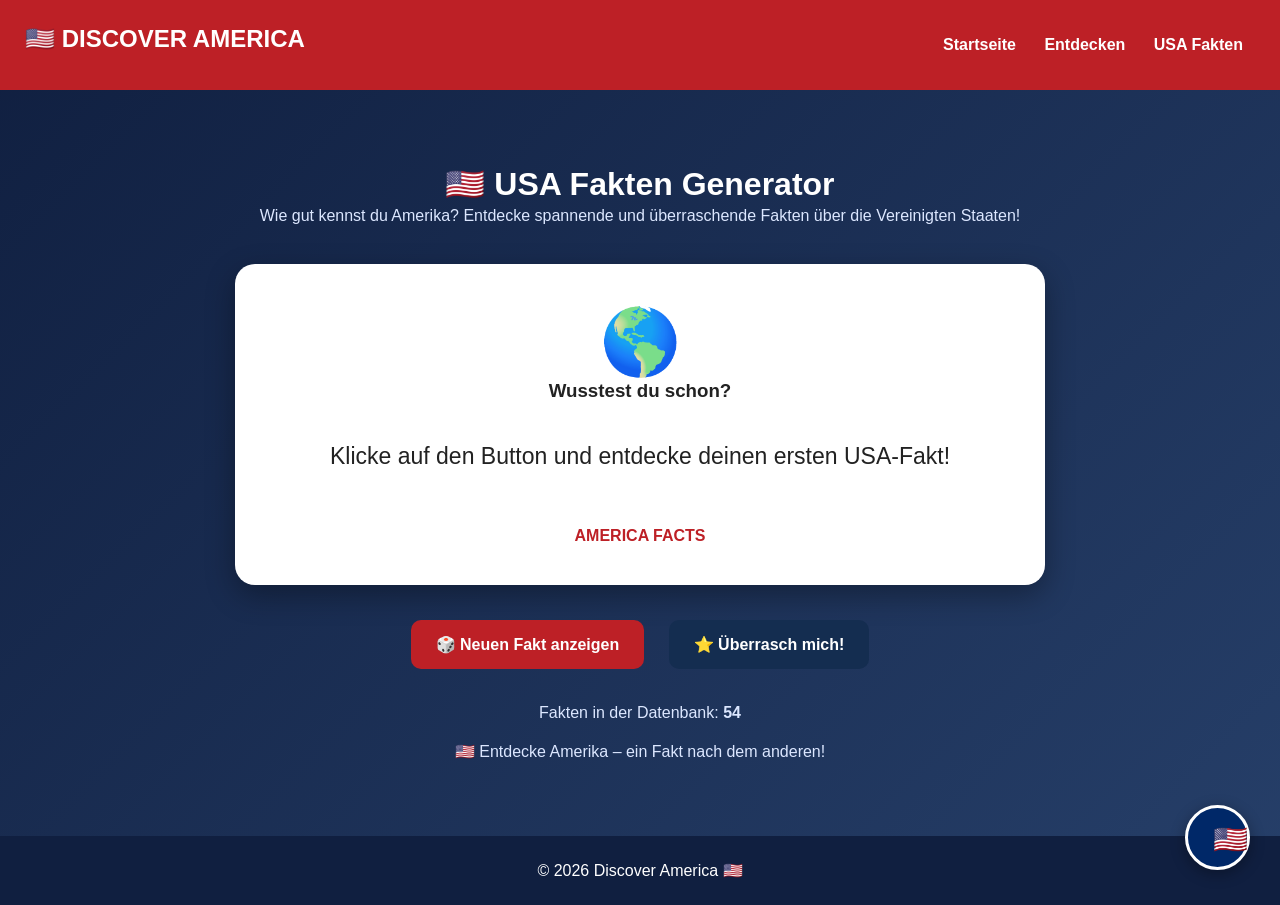
==== fakten.html @ ec61f937 "add" ====
<!DOCTYPE html>
<html lang="de">
<head>
<meta charset="UTF-8">
<meta name="viewport" content="width=device-width, initial-scale=1.0">
<title>USA Fakten Generator 🇺🇸</title>

<link rel="stylesheet" href="style.css">

<style>
* {
    box-sizing: border-box;
}

body {
    margin: 0;
    font-family: Arial, sans-serif;
    background: linear-gradient(135deg, #101f40, #263f69);
    color: white;
    min-height: 100vh;
}

header {
    background: #bd2026;
    padding: 25px;
    text-align: center;
}

header h1 {
    margin: 0 0 12px;
}

nav a {
    color: white;
    text-decoration: none;
    margin: 0 12px;
    font-weight: bold;
}

.container {
    max-width: 850px;
    margin: 55px auto;
    padding: 20px;
    text-align: center;
}

.container h2 {
    font-size: 32px;
}

.subtitle {
    color: #dce7ff;
    line-height: 1.6;
}

.fact-box {
    background: white;
    color: #222;
    padding: 40px 25px;
    border-radius: 20px;
    margin-top: 35px;
    box-shadow: 0 10px 30px #0005;
    transition: transform .3s;
}

.fact-box:hover {
    transform: translateY(-5px);
}

.fact-icon {
    font-size: 65px;
}

#fact {
    font-size: 23px;
    line-height: 1.6;
    min-height: 110px;
    display: flex;
    justify-content: center;
    align-items: center;
}

#category {
    color: #bd2026;
    font-weight: bold;
    margin-top: 15px;
}

button {
    border: none;
    border-radius: 10px;
    padding: 15px 25px;
    margin: 10px;
    font-size: 16px;
    font-weight: bold;
    cursor: pointer;
    transition: .2s;
}

button:hover {
    transform: scale(1.05);
}

.new-fact {
    background: #bd2026;
    color: white;
}

.random-fact {
    background: #142d50;
    color: white;
}

.counter {
    margin-top: 25px;
    color: #dce7ff;
}

footer {
    text-align: center;
    padding: 25px;
    margin-top: 50px;
    background: #101f40;
}

@media(max-width:600px) {
    .container h2 {
        font-size: 25px;
    }

    #fact {
        font-size: 19px;
    }

    .fact-box {
        padding: 25px 15px;
    }
}
</style>
</head>

<body>

<header>
    <h1>🇺🇸 DISCOVER AMERICA</h1>

    <nav>
        <a href="index.html">Startseite</a>
        <a href="page2.html">Entdecken</a>
        <a href="fakten.html">USA Fakten</a>
    </nav>
</header>

<div class="container">

    <h2>🇺🇸 USA Fakten Generator</h2>

    <p class="subtitle">
        Wie gut kennst du Amerika?
        Entdecke spannende und überraschende Fakten
        über die Vereinigten Staaten!
    </p>

    <div class="fact-box">

        <div class="fact-icon" id="icon">
            🌎
        </div>

        <h3>Wusstest du schon?</h3>

        <p id="fact">
            Klicke auf den Button und entdecke deinen ersten USA-Fakt!
        </p>

        <div id="category">
            AMERICA FACTS
        </div>

    </div>

    <div style="margin-top:25px">

        <button class="new-fact" onclick="neuerFakt()">
            🎲 Neuen Fakt anzeigen
        </button>

        <button class="random-fact" onclick="zufallsFakt()">
            ⭐ Überrasch mich!
        </button>

    </div>

    <div class="counter">
        Fakten in der Datenbank:
        <strong id="anzahl">0</strong>
    </div>

    <p style="color:#dce7ff;margin-top:20px">
        🇺🇸 Entdecke Amerika – ein Fakt nach dem anderen!
    </p>

</div>

<footer>
    © 2026 Discover America 🇺🇸
</footer>

<script>

const fakten = [

{
icon:"🗽",
category:"NEW YORK",
text:"Die Freiheitsstatue war ein Geschenk Frankreichs an die Vereinigten Staaten."
},

{
icon:"⭐",
category:"ALLGEMEIN",
text:"Die amerikanische Flagge besitzt 50 Sterne. Jeder Stern steht für einen Bundesstaat."
},

{
icon:"🏛️",
category:"POLITIK",
text:"Washington, D.C. ist die Hauptstadt der Vereinigten Staaten."
},

{
icon:"🌵",
category:"NATUR",
text:"Alaska ist flächenmässig der grösste Bundesstaat der USA."
},

{
icon:"🌺",
category:"INSELN",
text:"Hawaii ist der einzige US-Bundesstaat, der vollständig aus Inseln besteht."
},

{
icon:"🏜️",
category:"NATUR",
text:"Der Grand Canyon wurde über Millionen von Jahren durch Wasser und Erosion geformt."
},

{
icon:"🎬",
category:"HOLLYWOOD",
text:"Hollywood ist ein Stadtteil von Los Angeles und weltberühmt für die Filmindustrie."
},

{
icon:"🌉",
category:"SAN FRANCISCO",
text:"Die Golden Gate Bridge wurde 1937 eröffnet."
},

{
icon:"🎆",
category:"FEIERTAGE",
text:"Der amerikanische Unabhängigkeitstag wird jedes Jahr am 4. Juli gefeiert."
},

{
icon:"🦬",
category:"TIERE",
text:"Der amerikanische Bison ist das Nationaltier der Vereinigten Staaten."
},

{
icon:"🌳",
category:"NEW YORK",
text:"Der Central Park befindet sich mitten in Manhattan."
},

{
icon:"🏙️",
category:"STÄDTE",
text:"New York City besteht aus fünf Stadtteilen, die Boroughs genannt werden."
},

{
icon:"🎢",
category:"FLORIDA",
text:"Walt Disney World befindet sich in der Nähe von Orlando in Florida."
},

{
icon:"🎰",
category:"NEVADA",
text:"Las Vegas ist besonders für seine grossen Hotels und Shows bekannt."
},

{
icon:"🏀",
category:"SPORT",
text:"Die NBA ist die bekannteste professionelle Basketballliga der USA."
},

{
icon:"🏈",
category:"SPORT",
text:"Der Super Bowl ist das Finale der amerikanischen Football-Liga NFL."
},

{
icon:"🗺️",
category:"GEOGRAFIE",
text:"Die USA grenzen an Kanada und Mexiko."
},

{
icon:"🌊",
category:"NATUR",
text:"Der Mississippi gehört zu den längsten Flusssystemen Nordamerikas."
},

{
icon:"🦅",
category:"SYMBOL",
text:"Der Weisskopfseeadler ist das Wappentier der Vereinigten Staaten."
},

{
icon:"🍔",
category:"ESSEN",
text:"Hamburger und Hotdogs gehören zu den bekanntesten Gerichten der amerikanischen Esskultur."
},

{
icon:"🍎",
category:"NEW YORK",
text:"New York City wird oft The Big Apple genannt."
},

{
icon:"🏔️",
category:"BERGE",
text:"Die Rocky Mountains erstrecken sich über einen grossen Teil des westlichen Nordamerikas."
},

{
icon:"🌋",
category:"NATIONALPARKS",
text:"Yellowstone wurde 1872 gegründet und gilt als erster Nationalpark der Welt."
},

{
icon:"🌲",
category:"NATUR",
text:"Der Yosemite-Nationalpark ist für seine riesigen Granitfelsen und Wasserfälle bekannt."
},

{
icon:"🚀",
category:"WELTRAUM",
text:"Die NASA ist die amerikanische Raumfahrtbehörde."
},

{
icon:"🌕",
category:"WELTRAUM",
text:"1969 landeten mit Apollo 11 erstmals Menschen auf dem Mond."
},

{
icon:"🎸",
category:"MUSIK",
text:"Jazz, Blues und viele andere Musikrichtungen haben wichtige Wurzeln in den USA."
},

{
icon:"🦞",
category:"MAINE",
text:"Der Bundesstaat Maine ist besonders für seine Hummer bekannt."
},

{
icon:"🤠",
category:"TEXAS",
text:"Texas ist flächenmässig der zweitgrösste Bundesstaat der USA."
},

{
icon:"🏙️",
category:"CHICAGO",
text:"Chicago liegt am Lake Michigan und ist für seine Architektur bekannt."
},

{
icon:"🌴",
category:"MIAMI",
text:"Miami liegt in Florida und befindet sich an der Atlantikküste."
},

{
icon:"🧀",
category:"WISCONSIN",
text:"Wisconsin ist besonders für seine Käseproduktion bekannt."
},

{
icon:"🍁",
category:"VERMONT",
text:"Vermont ist bekannt für seine Ahornsirup-Produktion."
},

{
icon:"🏛️",
category:"GESCHICHTE",
text:"Die Unabhängigkeitserklärung der USA wurde am 4. Juli 1776 verabschiedet."
},

{
icon:"📜",
category:"GESCHICHTE",
text:"Die Verfassung der Vereinigten Staaten wurde 1787 unterzeichnet."
},

{
icon:"🎃",
category:"FEIERTAGE",
text:"Halloween wird in den USA am 31. Oktober gefeiert."
},

{
icon:"🦃",
category:"FEIERTAGE",
text:"Thanksgiving wird in den USA am vierten Donnerstag im November gefeiert."
},

{
icon:"🏖️",
category:"KALIFORNIEN",
text:"Kalifornien liegt an der Westküste der Vereinigten Staaten."
},

{
icon:"🏙️",
category:"BOSTON",
text:"Boston ist eine der ältesten Grossstädte der USA."
},

{
icon:"🎵",
category:"NEW ORLEANS",
text:"New Orleans in Louisiana ist eng mit der Geschichte des Jazz verbunden."
},

{
icon:"🌽",
category:"IOWA",
text:"Iowa gehört zu den wichtigen landwirtschaftlichen Bundesstaaten der USA."
},

{
icon:"🗻",
category:"NATUR",
text:"Denali in Alaska ist mit rund 6.190 Metern der höchste Berg Nordamerikas."
},

{
icon:"🌉",
category:"SAN FRANCISCO",
text:"Die Golden Gate Bridge ist ungefähr 2,7 Kilometer lang."
},

{
icon:"🏙️",
category:"NEW YORK",
text:"Das Empire State Building wurde 1931 eröffnet."
},

{
icon:"🎥",
category:"FILM",
text:"Die Oscar-Verleihung ist eine der bekanntesten Veranstaltungen der Filmbranche."
},

{
icon:"🚕",
category:"NEW YORK",
text:"Die gelben Taxis gehören zu den bekanntesten Bildern von New York City."
},

{
icon:"🌊",
category:"NATUR",
text:"Die Niagarafälle liegen an der Grenze zwischen den USA und Kanada."
},

{
icon:"🏜️",
category:"ARIZONA",
text:"Der Grand Canyon liegt hauptsächlich im Bundesstaat Arizona."
},

{
icon:"🏰",
category:"FLORIDA",
text:"Florida ist für seine zahlreichen Freizeitparks bekannt."
},

{
icon:"🛣️",
category:"ROUTE 66",
text:"Die historische Route 66 wurde 1926 eingerichtet und verband Chicago mit Santa Monica."
},

{
icon:"🌆",
category:"SEATTLE",
text:"Der Space Needle ist eines der bekanntesten Wahrzeichen von Seattle."
},

{
icon:"🌎",
category:"GEOGRAFIE",
text:"Die USA bestehen aus 50 Bundesstaaten und dem Bundesdistrikt Washington, D.C."
},

{
icon:"🏞️",
category:"NATIONALPARKS",
text:"Der Zion-Nationalpark befindet sich im Bundesstaat Utah."
},

{
icon:"🗽",
category:"NEW YORK",
text:"Die Freiheitsstatue wurde 1886 eingeweiht."
}

];

let letzterFakt = -1;

document.getElementById("anzahl").textContent = fakten.length;

function neuerFakt() {

    if (fakten.length === 0) return;

    let nummer;

    do {
        nummer = Math.floor(Math.random() * fakten.length);
    } while (fakten.length > 1 && nummer === letzterFakt);

    letzterFakt = nummer;

    const fakt = fakten[nummer];

    const box = document.querySelector(".fact-box");

    box.style.opacity = "0";
    box.style.transform = "translateY(10px)";

    setTimeout(() => {

        document.getElementById("icon").textContent = fakt.icon;
        document.getElementById("fact").textContent = fakt.text;
        document.getElementById("category").textContent = fakt.category;

        box.style.opacity = "1";
        box.style.transform = "translateY(0)";

    }, 200);

}

function zufallsFakt() {
    neuerFakt();
}

</script>

<script src="america-ai.js" defer></script>

</body>
</html>
---- style.css ----
* {
    margin: 0;
    padding: 0;
    box-sizing: border-box;
}

body {
    font-family: Arial, sans-serif;
    background: #f4f4f4;
    color: #222;
}

header {
    background: #002868;
    color: white;
    padding: 25px 8%;
    display: flex;
    justify-content: space-between;
    align-items: center;
}

header h1 {
    font-size: 24px;
}

nav a {
    color: white;
    text-decoration: none;
    margin-left: 25px;
    font-weight: bold;
}

nav a:hover {
    color: #bf0a30;
}

.hero {
    height: 550px;
    background:
    linear-gradient(rgba(0,0,0,0.45), rgba(0,0,0,0.45)),
    url("https://images.unsplash.com/photo-1485738422979-f5c462d49f74?w=1600");
    background-size: cover;
    background-position: center;
    display: flex;
    align-items: center;
    justify-content: center;
    text-align: center;
    color: white;
}

.hero h2 {
    font-size: 55px;
    margin-bottom: 20px;
}

.hero p {
    font-size: 20px;
    margin-bottom: 30px;
}

.btn {
    display: inline-block;
    background: #bf0a30;
    color: white;
    padding: 14px 30px;
    text-decoration: none;
    border-radius: 5px;
    margin-top: 20px;
}

.btn:hover {
    background: #002868;
}

.intro {
    text-align: center;
    padding: 70px 15%;
}

.intro h2,
.content h2 {
    font-size: 32px;
    margin-bottom: 25px;
    color: #002868;
}

.intro p {
    font-size: 18px;
    line-height: 1.7;
}

.content {
    padding: 60px 8%;
    text-align: center;
}

.places {
    display: flex;
    justify-content: center;
    gap: 25px;
    flex-wrap: wrap;
    margin: 40px 0 60px;
}

.card {
    background: white;
    width: 300px;
    border-radius: 10px;
    overflow: hidden;
    box-shadow: 0 4px 12px rgba(0,0,0,0.15);
}

.card img {
    width: 100%;
    height: 200px;
    object-fit: cover;
}

.card h3 {
    margin: 20px;
    color: #bf0a30;
}

.card p {
    padding: 0 20px 25px;
    line-height: 1.5;
}

.content ul {
    display: inline-block;
    text-align: left;
    line-height: 2;
    margin-bottom: 30px;
}

footer {
    background: #002868;
    color: white;
    text-align: center;
    padding: 25px;
    margin-top: 30px;
}

@media (max-width: 600px) {
    header {
        flex-direction: column;
        gap: 20px;
    }

    .hero h2 {
        font-size: 35px;
    }

    nav a {
        margin: 0 10px;
    }
}


#america-ai {
    position: fixed;
    bottom: 20px;
    right: 20px;
    z-index: 9999;
    font-family: Arial, sans-serif;
}

/* Floating Chat Button */

#ai-toggle {
    width: 65px;
    height: 65px;
    border-radius: 50%;
    border: 3px solid white;
    background: #002868;
    color: white;
    font-size: 28px;
    cursor: pointer;
    box-shadow: 0 4px 15px rgba(0,0,0,0.3);
}

#ai-toggle:hover {
    transform: scale(1.1);
}

/* Chat Window */

#ai-window {
    width: 350px;
    max-width: calc(100vw - 30px);
    height: 450px;
    max-height: calc(100vh - 40px);
    background: white;
    color: #222;
    border-radius: 15px;
    overflow: hidden;
    flex-direction: column;
    box-shadow: 0 5px 25px rgba(0,0,0,0.3);
}

/* Header */

.ai-header {
    background: #002868;
    color: white;
    padding: 15px;
    display: flex;
    justify-content: space-between;
    align-items: center;
}

.ai-header h2 {
    font-size: 19px;
}

#ai-close {
    background: #bf0a30;
    color: white;
    border: none;
    border-radius: 5px;
    padding: 7px 11px;
    cursor: pointer;
}

/* Messages */

#ai-messages {
    flex: 1;
    padding: 15px;
    overflow-y: auto;
    display: flex;
    flex-direction: column;
    gap: 12px;
}

.ai-message {
    background: #eeeeee;
    color: #222;
    padding: 12px;
    border-radius: 12px;
    max-width: 90%;
    align-self: flex-start;
    line-height: 1.5;
}

.user-message {
    background: #002868;
    color: white;
    padding: 12px;
    border-radius: 12px;
    max-width: 90%;
    align-self: flex-end;
    line-height: 1.5;
}

/* Input */

.ai-input {
    display: flex;
    padding: 12px;
    border-top: 1px solid #ddd;
    gap: 8px;
}

.ai-input input {
    flex: 1;
    min-width: 0;
    padding: 12px;
    border: 1px solid #ccc;
    border-radius: 20px;
}

.ai-input button {
    background: #bf0a30;
    color: white;
    border: none;
    padding: 12px 16px;
    border-radius: 50%;
    cursor: pointer;
}

/* Mobile */

@media (max-width: 500px) {

    #america-ai {
        right: 15px;
        bottom: 15px;
    }

    #ai-window {
        width: calc(100vw - 30px);
        height: 420px;
    }

}

/* AMERICA AI COMPLETE DESIGN */

#america-ai {
    position: fixed;
    bottom: 20px;
    right: 20px;
    z-index: 99999;
    font-family: Arial, sans-serif;
}

#ai-toggle {
    width: 65px;
    height: 65px;
    border-radius: 50%;
    background: #002868;
    color: white;
    border: 3px solid white;
    font-size: 28px;
    cursor: pointer;
    box-shadow: 0 4px 15px #0005;
}

#ai-window {
    display: none;
    width: 350px;
    max-width: calc(100vw - 30px);
    height: 450px;
    background: white;
    color: #222;
    border-radius: 15px;
    overflow: hidden;
    flex-direction: column;
    box-shadow: 0 5px 25px #0005;
}

#america-ai.open #ai-window {
    display: flex;
}

#america-ai.open #ai-toggle {
    display: none;
}

#america-ai .ai-header {
    background: #002868;
    color: white;
    padding: 15px;
    display: flex;
    justify-content: space-between;
    align-items: center;
}

#america-ai .ai-header h2 {
    font-size: 19px;
    margin: 0 0 5px;
}

#america-ai .ai-header span {
    font-size: 12px;
    color: #7dff9b;
}

#ai-close {
    background: #bf0a30;
    color: white;
    border: none;
    padding: 10px 14px;
    border-radius: 6px;
    cursor: pointer;
    font-size: 18px;
}

#ai-messages {
    flex: 1;
    padding: 15px;
    overflow-y: auto;
    display: flex;
    flex-direction: column;
    gap: 12px;
}

#america-ai .ai-message {
    background: #eeeeee;
    color: #222;
    padding: 12px;
    border-radius: 12px;
    max-width: 90%;
    align-self: flex-start;
    line-height: 1.5;
}

#america-ai .user-message {
    background: #002868;
    color: white;
    padding: 12px;
    border-radius: 12px;
    max-width: 90%;
    align-self: flex-end;
}

#america-ai .ai-input {
    display: flex;
    padding: 12px;
    gap: 8px;
    border-top: 1px solid #ddd;
}

#america-ai .ai-input input {
    flex: 1;
    min-width: 0;
    padding: 12px;
    border: 1px solid #ccc;
    border-radius: 20px;
}

#america-ai .ai-input button {
    background: #bf0a30;
    color: white;
    border: none;
    padding: 12px 16px;
    border-radius: 50%;
    cursor: pointer;
}

#america-ai .ai-footer {
    text-align: center;
    background: #f5f5f5;
    padding: 8px;
    font-size: 10px;
    color: #777;
}

@media (max-width: 500px) {
    #america-ai {
        right: 12px;
        bottom: 12px;
    }

    #ai-window {
        width: calc(100vw - 24px);
        height: min(450px, calc(100dvh - 30px));
    }
}
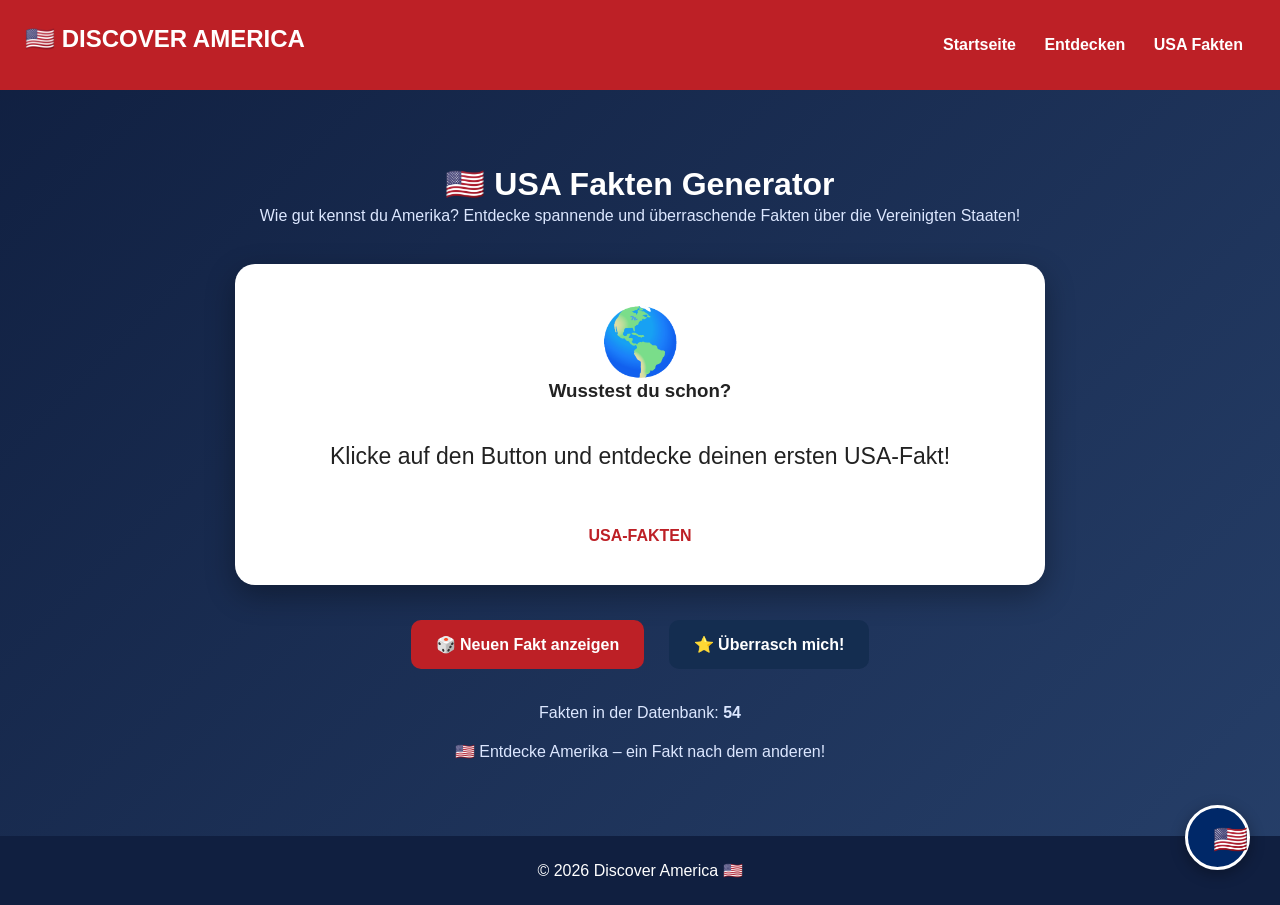
==== commit aabc6a90: "add" ====
--- a/fakten.html
+++ b/fakten.html
@@ -175,9 +175,8 @@
         </p>
 
         <div id="category">
-            AMERICA FACTS
-        </div>
-
+    USA-FAKTEN
+</div>
     </div>
 
     <div style="margin-top:25px">
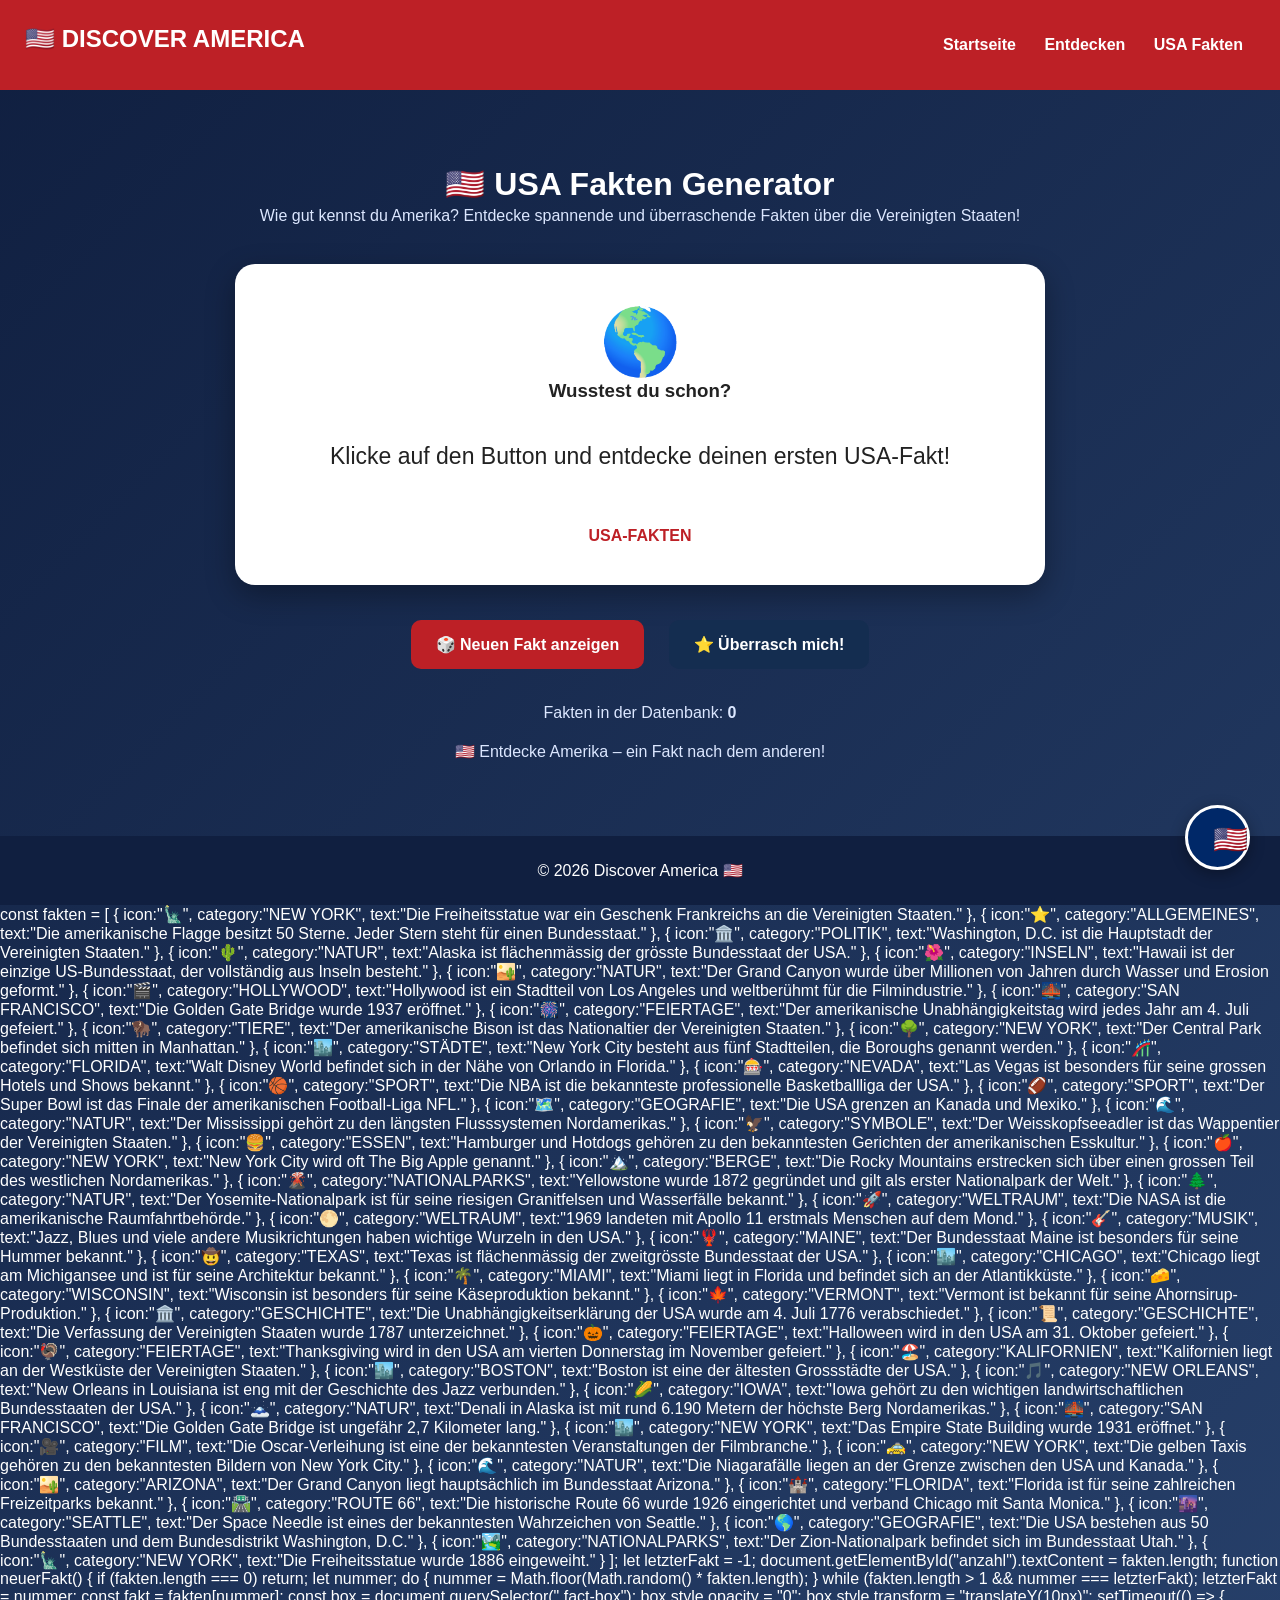
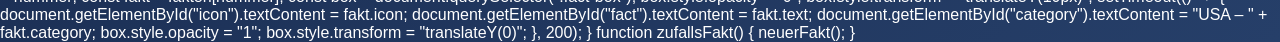
==== commit 232c823f: "add" ====
--- a/fakten.html
+++ b/fakten.html
@@ -206,334 +206,62 @@
     © 2026 Discover America 🇺🇸
 </footer>
 
-<script>
 
 const fakten = [
-
-{
-icon:"🗽",
-category:"NEW YORK",
-text:"Die Freiheitsstatue war ein Geschenk Frankreichs an die Vereinigten Staaten."
-},
-
-{
-icon:"⭐",
-category:"ALLGEMEIN",
-text:"Die amerikanische Flagge besitzt 50 Sterne. Jeder Stern steht für einen Bundesstaat."
-},
-
-{
-icon:"🏛️",
-category:"POLITIK",
-text:"Washington, D.C. ist die Hauptstadt der Vereinigten Staaten."
-},
-
-{
-icon:"🌵",
-category:"NATUR",
-text:"Alaska ist flächenmässig der grösste Bundesstaat der USA."
-},
-
-{
-icon:"🌺",
-category:"INSELN",
-text:"Hawaii ist der einzige US-Bundesstaat, der vollständig aus Inseln besteht."
-},
-
-{
-icon:"🏜️",
-category:"NATUR",
-text:"Der Grand Canyon wurde über Millionen von Jahren durch Wasser und Erosion geformt."
-},
-
-{
-icon:"🎬",
-category:"HOLLYWOOD",
-text:"Hollywood ist ein Stadtteil von Los Angeles und weltberühmt für die Filmindustrie."
-},
-
-{
-icon:"🌉",
-category:"SAN FRANCISCO",
-text:"Die Golden Gate Bridge wurde 1937 eröffnet."
-},
-
-{
-icon:"🎆",
-category:"FEIERTAGE",
-text:"Der amerikanische Unabhängigkeitstag wird jedes Jahr am 4. Juli gefeiert."
-},
-
-{
-icon:"🦬",
-category:"TIERE",
-text:"Der amerikanische Bison ist das Nationaltier der Vereinigten Staaten."
-},
-
-{
-icon:"🌳",
-category:"NEW YORK",
-text:"Der Central Park befindet sich mitten in Manhattan."
-},
-
-{
-icon:"🏙️",
-category:"STÄDTE",
-text:"New York City besteht aus fünf Stadtteilen, die Boroughs genannt werden."
-},
-
-{
-icon:"🎢",
-category:"FLORIDA",
-text:"Walt Disney World befindet sich in der Nähe von Orlando in Florida."
-},
-
-{
-icon:"🎰",
-category:"NEVADA",
-text:"Las Vegas ist besonders für seine grossen Hotels und Shows bekannt."
-},
-
-{
-icon:"🏀",
-category:"SPORT",
-text:"Die NBA ist die bekannteste professionelle Basketballliga der USA."
-},
-
-{
-icon:"🏈",
-category:"SPORT",
-text:"Der Super Bowl ist das Finale der amerikanischen Football-Liga NFL."
-},
-
-{
-icon:"🗺️",
-category:"GEOGRAFIE",
-text:"Die USA grenzen an Kanada und Mexiko."
-},
-
-{
-icon:"🌊",
-category:"NATUR",
-text:"Der Mississippi gehört zu den längsten Flusssystemen Nordamerikas."
-},
-
-{
-icon:"🦅",
-category:"SYMBOL",
-text:"Der Weisskopfseeadler ist das Wappentier der Vereinigten Staaten."
-},
-
-{
-icon:"🍔",
-category:"ESSEN",
-text:"Hamburger und Hotdogs gehören zu den bekanntesten Gerichten der amerikanischen Esskultur."
-},
-
-{
-icon:"🍎",
-category:"NEW YORK",
-text:"New York City wird oft The Big Apple genannt."
-},
-
-{
-icon:"🏔️",
-category:"BERGE",
-text:"Die Rocky Mountains erstrecken sich über einen grossen Teil des westlichen Nordamerikas."
-},
-
-{
-icon:"🌋",
-category:"NATIONALPARKS",
-text:"Yellowstone wurde 1872 gegründet und gilt als erster Nationalpark der Welt."
-},
-
-{
-icon:"🌲",
-category:"NATUR",
-text:"Der Yosemite-Nationalpark ist für seine riesigen Granitfelsen und Wasserfälle bekannt."
-},
-
-{
-icon:"🚀",
-category:"WELTRAUM",
-text:"Die NASA ist die amerikanische Raumfahrtbehörde."
-},
-
-{
-icon:"🌕",
-category:"WELTRAUM",
-text:"1969 landeten mit Apollo 11 erstmals Menschen auf dem Mond."
-},
-
-{
-icon:"🎸",
-category:"MUSIK",
-text:"Jazz, Blues und viele andere Musikrichtungen haben wichtige Wurzeln in den USA."
-},
-
-{
-icon:"🦞",
-category:"MAINE",
-text:"Der Bundesstaat Maine ist besonders für seine Hummer bekannt."
-},
-
-{
-icon:"🤠",
-category:"TEXAS",
-text:"Texas ist flächenmässig der zweitgrösste Bundesstaat der USA."
-},
-
-{
-icon:"🏙️",
-category:"CHICAGO",
-text:"Chicago liegt am Lake Michigan und ist für seine Architektur bekannt."
-},
-
-{
-icon:"🌴",
-category:"MIAMI",
-text:"Miami liegt in Florida und befindet sich an der Atlantikküste."
-},
-
-{
-icon:"🧀",
-category:"WISCONSIN",
-text:"Wisconsin ist besonders für seine Käseproduktion bekannt."
-},
-
-{
-icon:"🍁",
-category:"VERMONT",
-text:"Vermont ist bekannt für seine Ahornsirup-Produktion."
-},
-
-{
-icon:"🏛️",
-category:"GESCHICHTE",
-text:"Die Unabhängigkeitserklärung der USA wurde am 4. Juli 1776 verabschiedet."
-},
-
-{
-icon:"📜",
-category:"GESCHICHTE",
-text:"Die Verfassung der Vereinigten Staaten wurde 1787 unterzeichnet."
-},
-
-{
-icon:"🎃",
-category:"FEIERTAGE",
-text:"Halloween wird in den USA am 31. Oktober gefeiert."
-},
-
-{
-icon:"🦃",
-category:"FEIERTAGE",
-text:"Thanksgiving wird in den USA am vierten Donnerstag im November gefeiert."
-},
-
-{
-icon:"🏖️",
-category:"KALIFORNIEN",
-text:"Kalifornien liegt an der Westküste der Vereinigten Staaten."
-},
-
-{
-icon:"🏙️",
-category:"BOSTON",
-text:"Boston ist eine der ältesten Grossstädte der USA."
-},
-
-{
-icon:"🎵",
-category:"NEW ORLEANS",
-text:"New Orleans in Louisiana ist eng mit der Geschichte des Jazz verbunden."
-},
-
-{
-icon:"🌽",
-category:"IOWA",
-text:"Iowa gehört zu den wichtigen landwirtschaftlichen Bundesstaaten der USA."
-},
-
-{
-icon:"🗻",
-category:"NATUR",
-text:"Denali in Alaska ist mit rund 6.190 Metern der höchste Berg Nordamerikas."
-},
-
-{
-icon:"🌉",
-category:"SAN FRANCISCO",
-text:"Die Golden Gate Bridge ist ungefähr 2,7 Kilometer lang."
-},
-
-{
-icon:"🏙️",
-category:"NEW YORK",
-text:"Das Empire State Building wurde 1931 eröffnet."
-},
-
-{
-icon:"🎥",
-category:"FILM",
-text:"Die Oscar-Verleihung ist eine der bekanntesten Veranstaltungen der Filmbranche."
-},
-
-{
-icon:"🚕",
-category:"NEW YORK",
-text:"Die gelben Taxis gehören zu den bekanntesten Bildern von New York City."
-},
-
-{
-icon:"🌊",
-category:"NATUR",
-text:"Die Niagarafälle liegen an der Grenze zwischen den USA und Kanada."
-},
-
-{
-icon:"🏜️",
-category:"ARIZONA",
-text:"Der Grand Canyon liegt hauptsächlich im Bundesstaat Arizona."
-},
-
-{
-icon:"🏰",
-category:"FLORIDA",
-text:"Florida ist für seine zahlreichen Freizeitparks bekannt."
-},
-
-{
-icon:"🛣️",
-category:"ROUTE 66",
-text:"Die historische Route 66 wurde 1926 eingerichtet und verband Chicago mit Santa Monica."
-},
-
-{
-icon:"🌆",
-category:"SEATTLE",
-text:"Der Space Needle ist eines der bekanntesten Wahrzeichen von Seattle."
-},
-
-{
-icon:"🌎",
-category:"GEOGRAFIE",
-text:"Die USA bestehen aus 50 Bundesstaaten und dem Bundesdistrikt Washington, D.C."
-},
-
-{
-icon:"🏞️",
-category:"NATIONALPARKS",
-text:"Der Zion-Nationalpark befindet sich im Bundesstaat Utah."
-},
-
-{
-icon:"🗽",
-category:"NEW YORK",
-text:"Die Freiheitsstatue wurde 1886 eingeweiht."
-}
-
+    { icon:"🗽", category:"NEW YORK", text:"Die Freiheitsstatue war ein Geschenk Frankreichs an die Vereinigten Staaten." },
+    { icon:"⭐", category:"ALLGEMEINES", text:"Die amerikanische Flagge besitzt 50 Sterne. Jeder Stern steht für einen Bundesstaat." },
+    { icon:"🏛️", category:"POLITIK", text:"Washington, D.C. ist die Hauptstadt der Vereinigten Staaten." },
+    { icon:"🌵", category:"NATUR", text:"Alaska ist flächenmässig der grösste Bundesstaat der USA." },
+    { icon:"🌺", category:"INSELN", text:"Hawaii ist der einzige US-Bundesstaat, der vollständig aus Inseln besteht." },
+    { icon:"🏜️", category:"NATUR", text:"Der Grand Canyon wurde über Millionen von Jahren durch Wasser und Erosion geformt." },
+    { icon:"🎬", category:"HOLLYWOOD", text:"Hollywood ist ein Stadtteil von Los Angeles und weltberühmt für die Filmindustrie." },
+    { icon:"🌉", category:"SAN FRANCISCO", text:"Die Golden Gate Bridge wurde 1937 eröffnet." },
+    { icon:"🎆", category:"FEIERTAGE", text:"Der amerikanische Unabhängigkeitstag wird jedes Jahr am 4. Juli gefeiert." },
+    { icon:"🦬", category:"TIERE", text:"Der amerikanische Bison ist das Nationaltier der Vereinigten Staaten." },
+    { icon:"🌳", category:"NEW YORK", text:"Der Central Park befindet sich mitten in Manhattan." },
+    { icon:"🏙️", category:"STÄDTE", text:"New York City besteht aus fünf Stadtteilen, die Boroughs genannt werden." },
+    { icon:"🎢", category:"FLORIDA", text:"Walt Disney World befindet sich in der Nähe von Orlando in Florida." },
+    { icon:"🎰", category:"NEVADA", text:"Las Vegas ist besonders für seine grossen Hotels und Shows bekannt." },
+    { icon:"🏀", category:"SPORT", text:"Die NBA ist die bekannteste professionelle Basketballliga der USA." },
+    { icon:"🏈", category:"SPORT", text:"Der Super Bowl ist das Finale der amerikanischen Football-Liga NFL." },
+    { icon:"🗺️", category:"GEOGRAFIE", text:"Die USA grenzen an Kanada und Mexiko." },
+    { icon:"🌊", category:"NATUR", text:"Der Mississippi gehört zu den längsten Flusssystemen Nordamerikas." },
+    { icon:"🦅", category:"SYMBOLE", text:"Der Weisskopfseeadler ist das Wappentier der Vereinigten Staaten." },
+    { icon:"🍔", category:"ESSEN", text:"Hamburger und Hotdogs gehören zu den bekanntesten Gerichten der amerikanischen Esskultur." },
+    { icon:"🍎", category:"NEW YORK", text:"New York City wird oft The Big Apple genannt." },
+    { icon:"🏔️", category:"BERGE", text:"Die Rocky Mountains erstrecken sich über einen grossen Teil des westlichen Nordamerikas." },
+    { icon:"🌋", category:"NATIONALPARKS", text:"Yellowstone wurde 1872 gegründet und gilt als erster Nationalpark der Welt." },
+    { icon:"🌲", category:"NATUR", text:"Der Yosemite-Nationalpark ist für seine riesigen Granitfelsen und Wasserfälle bekannt." },
+    { icon:"🚀", category:"WELTRAUM", text:"Die NASA ist die amerikanische Raumfahrtbehörde." },
+    { icon:"🌕", category:"WELTRAUM", text:"1969 landeten mit Apollo 11 erstmals Menschen auf dem Mond." },
+    { icon:"🎸", category:"MUSIK", text:"Jazz, Blues und viele andere Musikrichtungen haben wichtige Wurzeln in den USA." },
+    { icon:"🦞", category:"MAINE", text:"Der Bundesstaat Maine ist besonders für seine Hummer bekannt." },
+    { icon:"🤠", category:"TEXAS", text:"Texas ist flächenmässig der zweitgrösste Bundesstaat der USA." },
+    { icon:"🏙️", category:"CHICAGO", text:"Chicago liegt am Michigansee und ist für seine Architektur bekannt." },
+    { icon:"🌴", category:"MIAMI", text:"Miami liegt in Florida und befindet sich an der Atlantikküste." },
+    { icon:"🧀", category:"WISCONSIN", text:"Wisconsin ist besonders für seine Käseproduktion bekannt." },
+    { icon:"🍁", category:"VERMONT", text:"Vermont ist bekannt für seine Ahornsirup-Produktion." },
+    { icon:"🏛️", category:"GESCHICHTE", text:"Die Unabhängigkeitserklärung der USA wurde am 4. Juli 1776 verabschiedet." },
+    { icon:"📜", category:"GESCHICHTE", text:"Die Verfassung der Vereinigten Staaten wurde 1787 unterzeichnet." },
+    { icon:"🎃", category:"FEIERTAGE", text:"Halloween wird in den USA am 31. Oktober gefeiert." },
+    { icon:"🦃", category:"FEIERTAGE", text:"Thanksgiving wird in den USA am vierten Donnerstag im November gefeiert." },
+    { icon:"🏖️", category:"KALIFORNIEN", text:"Kalifornien liegt an der Westküste der Vereinigten Staaten." },
+    { icon:"🏙️", category:"BOSTON", text:"Boston ist eine der ältesten Grossstädte der USA." },
+    { icon:"🎵", category:"NEW ORLEANS", text:"New Orleans in Louisiana ist eng mit der Geschichte des Jazz verbunden." },
+    { icon:"🌽", category:"IOWA", text:"Iowa gehört zu den wichtigen landwirtschaftlichen Bundesstaaten der USA." },
+    { icon:"🗻", category:"NATUR", text:"Denali in Alaska ist mit rund 6.190 Metern der höchste Berg Nordamerikas." },
+    { icon:"🌉", category:"SAN FRANCISCO", text:"Die Golden Gate Bridge ist ungefähr 2,7 Kilometer lang." },
+    { icon:"🏙️", category:"NEW YORK", text:"Das Empire State Building wurde 1931 eröffnet." },
+    { icon:"🎥", category:"FILM", text:"Die Oscar-Verleihung ist eine der bekanntesten Veranstaltungen der Filmbranche." },
+    { icon:"🚕", category:"NEW YORK", text:"Die gelben Taxis gehören zu den bekanntesten Bildern von New York City." },
+    { icon:"🌊", category:"NATUR", text:"Die Niagarafälle liegen an der Grenze zwischen den USA und Kanada." },
+    { icon:"🏜️", category:"ARIZONA", text:"Der Grand Canyon liegt hauptsächlich im Bundesstaat Arizona." },
+    { icon:"🏰", category:"FLORIDA", text:"Florida ist für seine zahlreichen Freizeitparks bekannt." },
+    { icon:"🛣️", category:"ROUTE 66", text:"Die historische Route 66 wurde 1926 eingerichtet und verband Chicago mit Santa Monica." },
+    { icon:"🌆", category:"SEATTLE", text:"Der Space Needle ist eines der bekanntesten Wahrzeichen von Seattle." },
+    { icon:"🌎", category:"GEOGRAFIE", text:"Die USA bestehen aus 50 Bundesstaaten und dem Bundesdistrikt Washington, D.C." },
+    { icon:"🏞️", category:"NATIONALPARKS", text:"Der Zion-Nationalpark befindet sich im Bundesstaat Utah." },
+    { icon:"🗽", category:"NEW YORK", text:"Die Freiheitsstatue wurde 1886 eingeweiht." }
 ];
 
 let letzterFakt = -1;
@@ -541,7 +269,6 @@
 document.getElementById("anzahl").textContent = fakten.length;
 
 function neuerFakt() {
-
     if (fakten.length === 0) return;
 
     let nummer;
@@ -553,30 +280,25 @@
     letzterFakt = nummer;
 
     const fakt = fakten[nummer];
-
     const box = document.querySelector(".fact-box");
 
     box.style.opacity = "0";
     box.style.transform = "translateY(10px)";
 
     setTimeout(() => {
-
         document.getElementById("icon").textContent = fakt.icon;
         document.getElementById("fact").textContent = fakt.text;
-        document.getElementById("category").textContent = fakt.category;
+        document.getElementById("category").textContent = "USA – " + fakt.category;
 
         box.style.opacity = "1";
         box.style.transform = "translateY(0)";
-
     }, 200);
-
 }
 
 function zufallsFakt() {
     neuerFakt();
 }
 
-</script>
 
 <script src="america-ai.js" defer></script>
 
